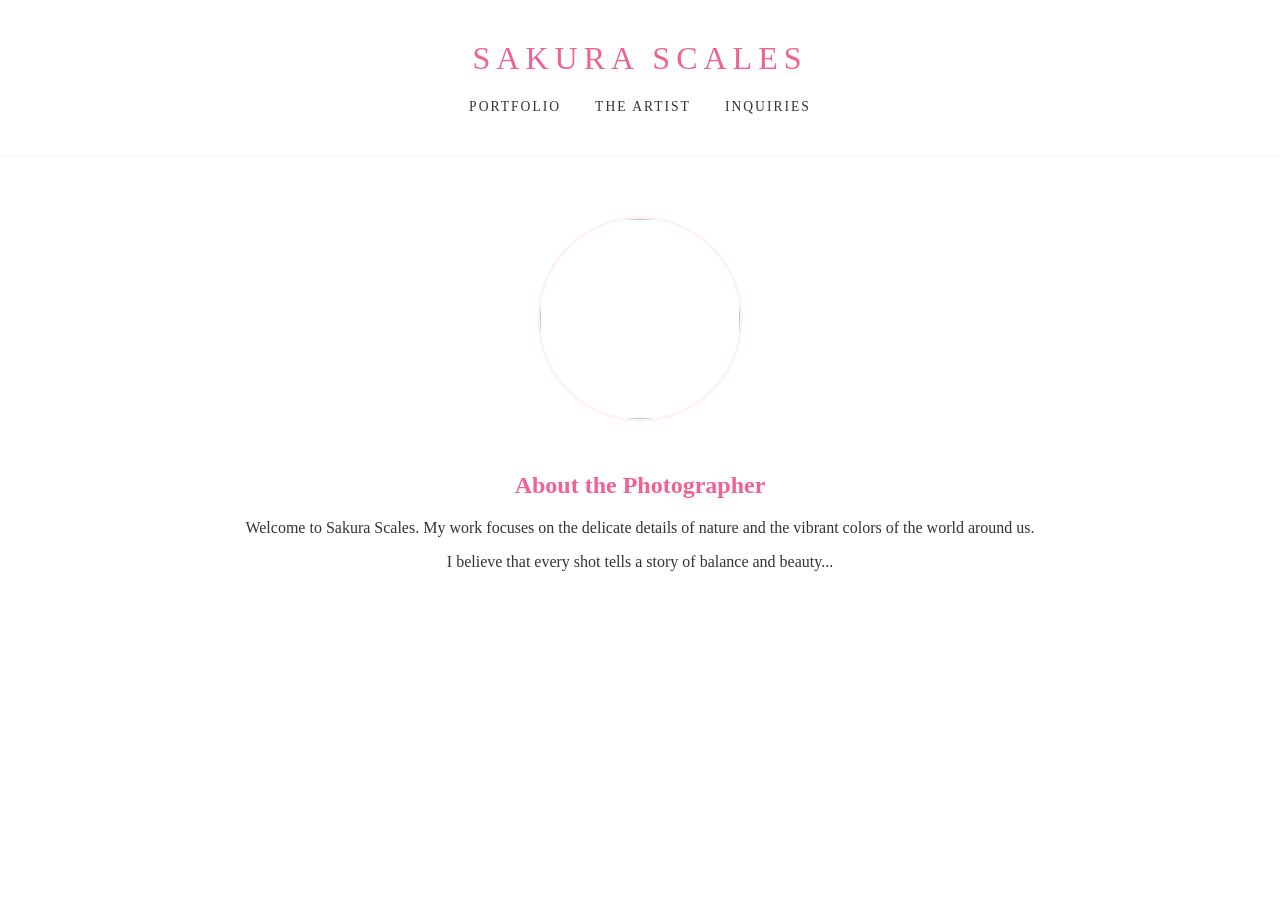
==== about.html @ 7e416f02 "Create about.html" ====
<!DOCTYPE html>
<html lang="en">
<head>
    <meta charset="UTF-8">
    <meta name="viewport" content="width=device-width, initial-scale=1.0">
    <title>The Artist | Sakura Scales</title>
    <link rel="stylesheet" href="style.css">
</head>
<body>
    <header>
        <h1>Sakura Scales</h1>
        <nav>
            <a href="index.html">Portfolio</a>
            <a href="about.html">The Artist</a>
            <a href="contact.html">Inquiries</a>
        </nav>
    </header>

    <main style="max-width: 800px; margin: 60px auto; padding: 0 20px; text-align: center;">
        <img src="images/your-profile.jpg" style="width: 200px; height: 200px; border-radius: 50%; object-fit: cover; border: 3px solid #fdf2f5; margin-bottom: 30px;">
        <h2 style="color: #f06292;">About the Photographer</h2>
        <p>Welcome to Sakura Scales. My work focuses on the delicate details of nature and the vibrant colors of the world around us.</p>
        <p>I believe that every shot tells a story of balance and beauty...</p>
    </main>
</body>
</html>
---- style.css ----
/* SAKURA PALETTE & VARIABLES */
:root {
    --sakura-pink: #fdf2f5;    /* Very soft cherry blossom pink */
    --petal-accent: #f06292;   /* Deep pink for highlights */
    --text-color: #333333;     /* Dark grey for readability */
    --bg-white: #ffffff;
}

body {
    font-family: 'Optima', 'Didot', 'Georgia', serif; /* Editorial, elegant typography */
    background-color: var(--bg-white);
    margin: 0;
    color: var(--text-color);
}

/* NAVIGATION HEADER */
header {
    position: sticky;
    top: 0;
    z-index: 1000;
    background: rgba(255, 255, 255, 0.9);
    backdrop-filter: blur(10px);
    border-bottom: 1px solid var(--sakura-pink);
    padding: 40px 20px;
    text-align: center;
}

header h1 {
    font-weight: 300;
    letter-spacing: 6px;
    text-transform: uppercase;
    margin: 0;
    color: var(--petal-accent);
}

nav {
    margin-top: 20px;
}

nav a {
    text-decoration: none;
    color: var(--text-color);
    margin: 0 15px;
    font-size: 0.85rem;
    letter-spacing: 2px;
    text-transform: uppercase;
    transition: color 0.3s;
}

nav a:hover {
    color: var(--petal-accent);
}

/* PORTFOLIO GRID */
.gallery {
    display: grid;
    grid-template-columns: repeat(auto-fill, minmax(350px, 1fr));
    gap: 40px;
    padding: 60px 20px;
    max-width: 1300px;
    margin: 0 auto;
}

.photo-card {
    position: relative;
    overflow: hidden;
    border-radius: 12px; /* Softened edges */
    background-color: var(--sakura-pink); /* Placeholder color while loading */
    transition: transform 0.4s ease;
    box-shadow: 0 10px 30px rgba(0,0,0,0.05); /* Subtle depth */
}

.photo-card img {
    width: 100%;
    height: 100%;
    display: block;
    object-fit: cover; /* Ensures no stretching/distortion */
    transition: transform 0.6s ease;
}

/* Hover Effects */
.photo-card:hover {
    transform: translateY(-5px);
}

.photo-card:hover img {
    transform: scale(1.03); /* Subtle zoom without changing color */
}

.overlay {
    position: absolute;
    bottom: 0;
    left: 0;
    right: 0;
    padding: 30px;
    background: linear-gradient(to top, rgba(255, 255, 255, 0.9), transparent);
    opacity: 0;
    transition: opacity 0.4s ease;
}

.photo-card:hover .overlay {
    opacity: 1;
}

.overlay h3 {
    margin: 0;
    color: var(--petal-accent);
    font-size: 1.1rem;
    font-weight: 400;
}

.overlay p {
    margin: 5px 0 0;
    font-size: 0.75rem;
    text-transform: uppercase;
    letter-spacing: 1px;
}

/* FOOTER */
footer {
    text-align: center;
    padding: 80px 20px;
    color: #999;
    font-size: 0.8rem;
    letter-spacing: 1px;
}
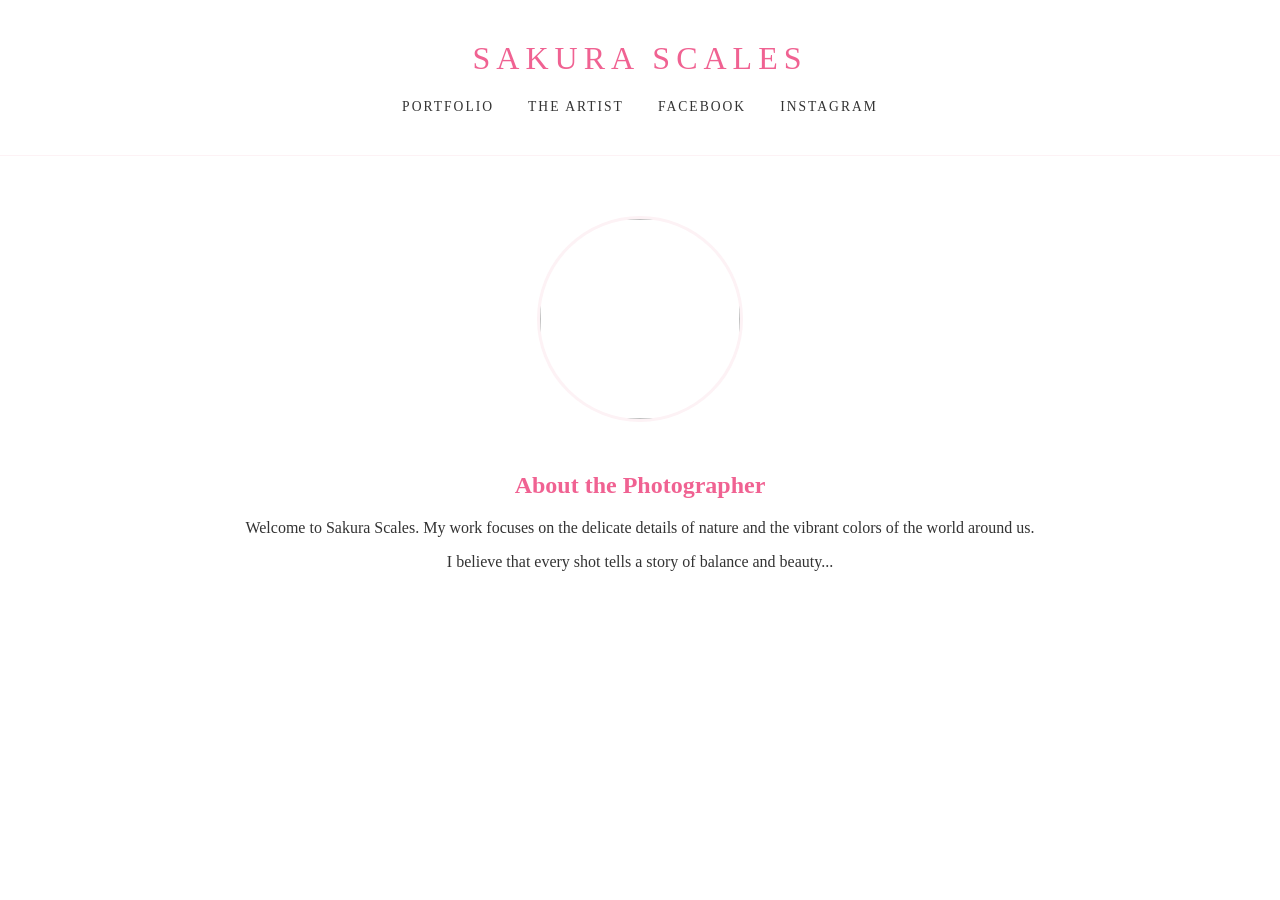
==== commit ba04f1e8: "Update about.html" ====
--- a/about.html
+++ b/about.html
@@ -3,7 +3,7 @@
 <head>
     <meta charset="UTF-8">
     <meta name="viewport" content="width=device-width, initial-scale=1.0">
-    <title>The Artist | Sakura Scales</title>
+    <title>The Artist | Sakura Scales Photography</title>
     <link rel="stylesheet" href="style.css">
 </head>
 <body>
@@ -12,7 +12,8 @@
         <nav>
             <a href="index.html">Portfolio</a>
             <a href="about.html">The Artist</a>
-            <a href="contact.html">Inquiries</a>
+            <a href="https://www.facebook.com/hSakura.Scales/" target="_blank">Facebook</a>
+            <a href="https://www.instagram.com/_sakura_scales_?fbclid=IwY2xjawRm4xtleHRuA2FlbQIxMABicmlkETFjWU8zajhHa3ViN09hWmtxc3J0YwZhcHBfaWQQMjIyMDM5MTc4ODIwMDg5MgABHvFJ3Q-3hbQ8P2AQXW72x4pvCOQ9_RmxMsYjNu5EJEn63PaPTN5h5IqHvvBT_aem_wrfyo_AvQmLRi_vyHXHJmg" target="_blank">Instagram</a>
         </nav>
     </header>
 
--- a/style.css
+++ b/style.css
@@ -1,13 +1,13 @@
 /* SAKURA PALETTE & VARIABLES */
 :root {
-    --sakura-pink: #fdf2f5;    /* Very soft cherry blossom pink */
-    --petal-accent: #f06292;   /* Deep pink for highlights */
-    --text-color: #333333;     /* Dark grey for readability */
+    --sakura-pink: #fdf2f5;
+    --petal-accent: #f06292;
+    --text-color: #333333;
     --bg-white: #ffffff;
 }
 
 body {
-    font-family: 'Optima', 'Didot', 'Georgia', serif; /* Editorial, elegant typography */
+    font-family: 'Optima', 'Didot', 'Georgia', serif;
     background-color: var(--bg-white);
     margin: 0;
     color: var(--text-color);
@@ -33,9 +33,7 @@
     color: var(--petal-accent);
 }
 
-nav {
-    margin-top: 20px;
-}
+nav { margin-top: 20px; }
 
 nav a {
     text-decoration: none;
@@ -47,72 +45,74 @@
     transition: color 0.3s;
 }
 
-nav a:hover {
-    color: var(--petal-accent);
-}
+nav a:hover { color: var(--petal-accent); }
 
 /* PORTFOLIO GRID */
 .gallery {
     display: grid;
-    grid-template-columns: repeat(auto-fill, minmax(350px, 1fr));
+    grid-template-columns: repeat(auto-fill, minmax(350px, 1fr)); 
     gap: 40px;
     padding: 60px 20px;
-    max-width: 1300px;
     margin: 0 auto;
+}
+.photo-card {
+  
+}
+}
+}
+
+.gallery a {
+    text-decoration: none;
 }
 
 .photo-card {
     position: relative;
     overflow: hidden;
-    border-radius: 12px; /* Softened edges */
-    background-color: var(--sakura-pink); /* Placeholder color while loading */
+    border-radius: 12px;
+    background-color: transparent;
     transition: transform 0.4s ease;
-    box-shadow: 0 10px 30px rgba(0,0,0,0.05); /* Subtle depth */
+    box-shadow: 0 10px 30px rgba(0,0,0,0.05);
+    aspect-ratio: 1 / 1; /* Makes boxes square */
 }
 
 .photo-card img {
     width: 100%;
     height: 100%;
     display: block;
-    object-fit: cover; /* Ensures no stretching/distortion */
+    object-fit: cover; /* No distortion */
     transition: transform 0.6s ease;
 }
 
-/* Hover Effects */
-.photo-card:hover {
-    transform: translateY(-5px);
-}
+.photo-card:hover { transform: translateY(-5px); }
 
-.photo-card:hover img {
-    transform: scale(1.03); /* Subtle zoom without changing color */
-}
+.photo-card:hover img { transform: scale(1.03); }
 
+/* PERMANENT TITLE BAR */
 .overlay {
     position: absolute;
     bottom: 0;
     left: 0;
     right: 0;
-    padding: 30px;
-    background: linear-gradient(to top, rgba(255, 255, 255, 0.9), transparent);
-    opacity: 0;
-    transition: opacity 0.4s ease;
-}
-
-.photo-card:hover .overlay {
-    opacity: 1;
+    background: rgba(253, 242, 245, 0.9); /* Frosted Sakura Pink */
+    backdrop-filter: blur(5px);
+    padding: 15px;
+    text-align: center;
+    border-top: 1px solid rgba(240, 98, 146, 0.2);
+    opacity: 1; /* Keep visible at all times */
 }
 
 .overlay h3 {
     margin: 0;
     color: var(--petal-accent);
-    font-size: 1.1rem;
-    font-weight: 400;
+    font-size: 1rem;
+    letter-spacing: 2px;
+    text-transform: uppercase;
 }
 
 .overlay p {
-    margin: 5px 0 0;
-    font-size: 0.75rem;
-    text-transform: uppercase;
+    margin: 3px 0 0;
+    font-size: 0.7rem;
+    color: #555;
     letter-spacing: 1px;
 }
 
@@ -124,3 +124,13 @@
     font-size: 0.8rem;
     letter-spacing: 1px;
 }
+/* Update this section at the bottom of your style.css */
+.full-view .photo-card {
+    background-color: transparent; /* Removes the white/pink "box" */
+    box-shadow: none; /* Removes the shadow from the container */
+}
+.full-view .photo-card img {
+    object-fit: contain; 
+    border-radius: 12px; /* This rounds the actual photo edges */
+    filter: drop-shadow(0 5px 15px rgba(0,0,0,0.08)); /* Adds a soft shadow to the photo itself */
+}
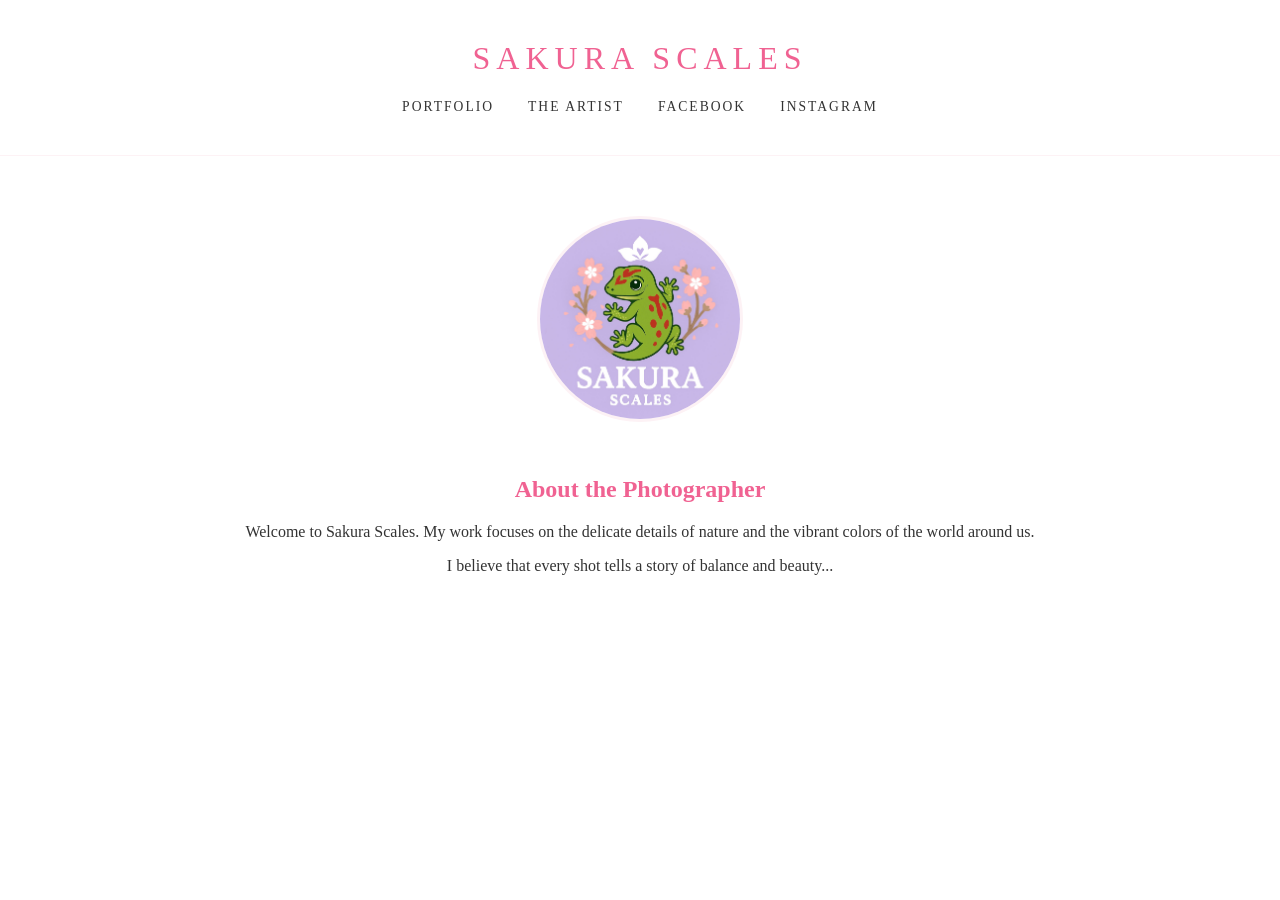
==== commit fcd11ce4: "Update about.html" ====
--- a/about.html
+++ b/about.html
@@ -18,7 +18,7 @@
     </header>
 
     <main style="max-width: 800px; margin: 60px auto; padding: 0 20px; text-align: center;">
-        <img src="images/your-profile.jpg" style="width: 200px; height: 200px; border-radius: 50%; object-fit: cover; border: 3px solid #fdf2f5; margin-bottom: 30px;">
+        <img src="images/Untitled111_20250727113916.jpeg" style="width: 200px; height: 200px; border-radius: 50%; object-fit: cover; border: 3px solid #fdf2f5; margin-bottom: 30px;">
         <h2 style="color: #f06292;">About the Photographer</h2>
         <p>Welcome to Sakura Scales. My work focuses on the delicate details of nature and the vibrant colors of the world around us.</p>
         <p>I believe that every shot tells a story of balance and beauty...</p>
--- a/style.css
+++ b/style.css
@@ -133,4 +133,3 @@
     object-fit: contain; 
     border-radius: 12px; /* This rounds the actual photo edges */
     filter: drop-shadow(0 5px 15px rgba(0,0,0,0.08)); /* Adds a soft shadow to the photo itself */
-}
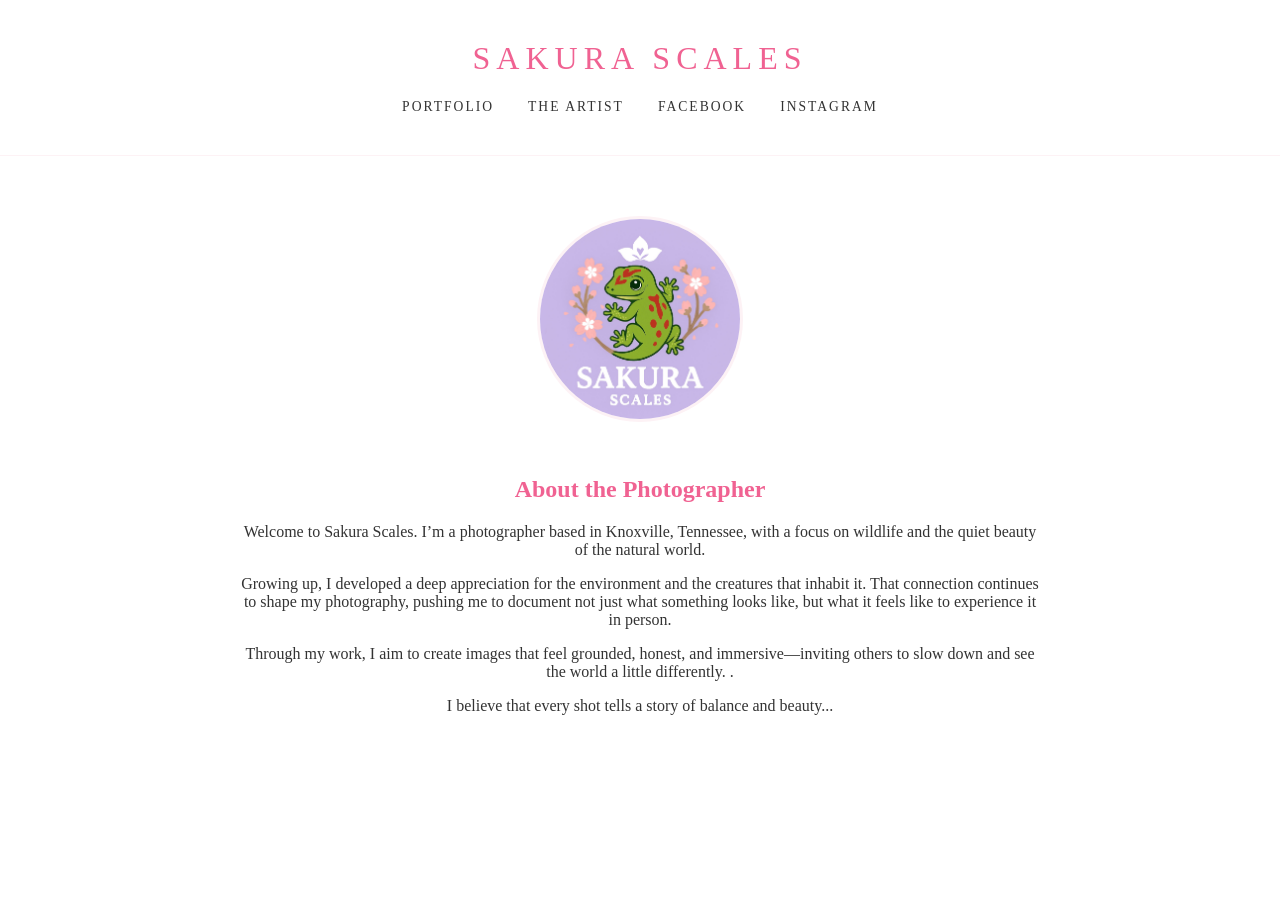
==== commit 4bef98b3: "Update about.html" ====
--- a/about.html
+++ b/about.html
@@ -20,7 +20,9 @@
     <main style="max-width: 800px; margin: 60px auto; padding: 0 20px; text-align: center;">
         <img src="images/Untitled111_20250727113916.jpeg" style="width: 200px; height: 200px; border-radius: 50%; object-fit: cover; border: 3px solid #fdf2f5; margin-bottom: 30px;">
         <h2 style="color: #f06292;">About the Photographer</h2>
-        <p>Welcome to Sakura Scales. My work focuses on the delicate details of nature and the vibrant colors of the world around us.</p>
+        <p>Welcome to Sakura Scales. I’m a photographer based in Knoxville, Tennessee, with a focus on wildlife and the quiet beauty of the natural world.<p>
+</p>Growing up, I developed a deep appreciation for the environment and the creatures that inhabit it. That connection continues to shape my photography, pushing me to document not just what something looks like, but what it feels like to experience it in person.
+</p>Through my work, I aim to create images that feel grounded, honest, and immersive—inviting others to slow down and see the world a little differently. .</p>
         <p>I believe that every shot tells a story of balance and beauty...</p>
     </main>
 </body>
